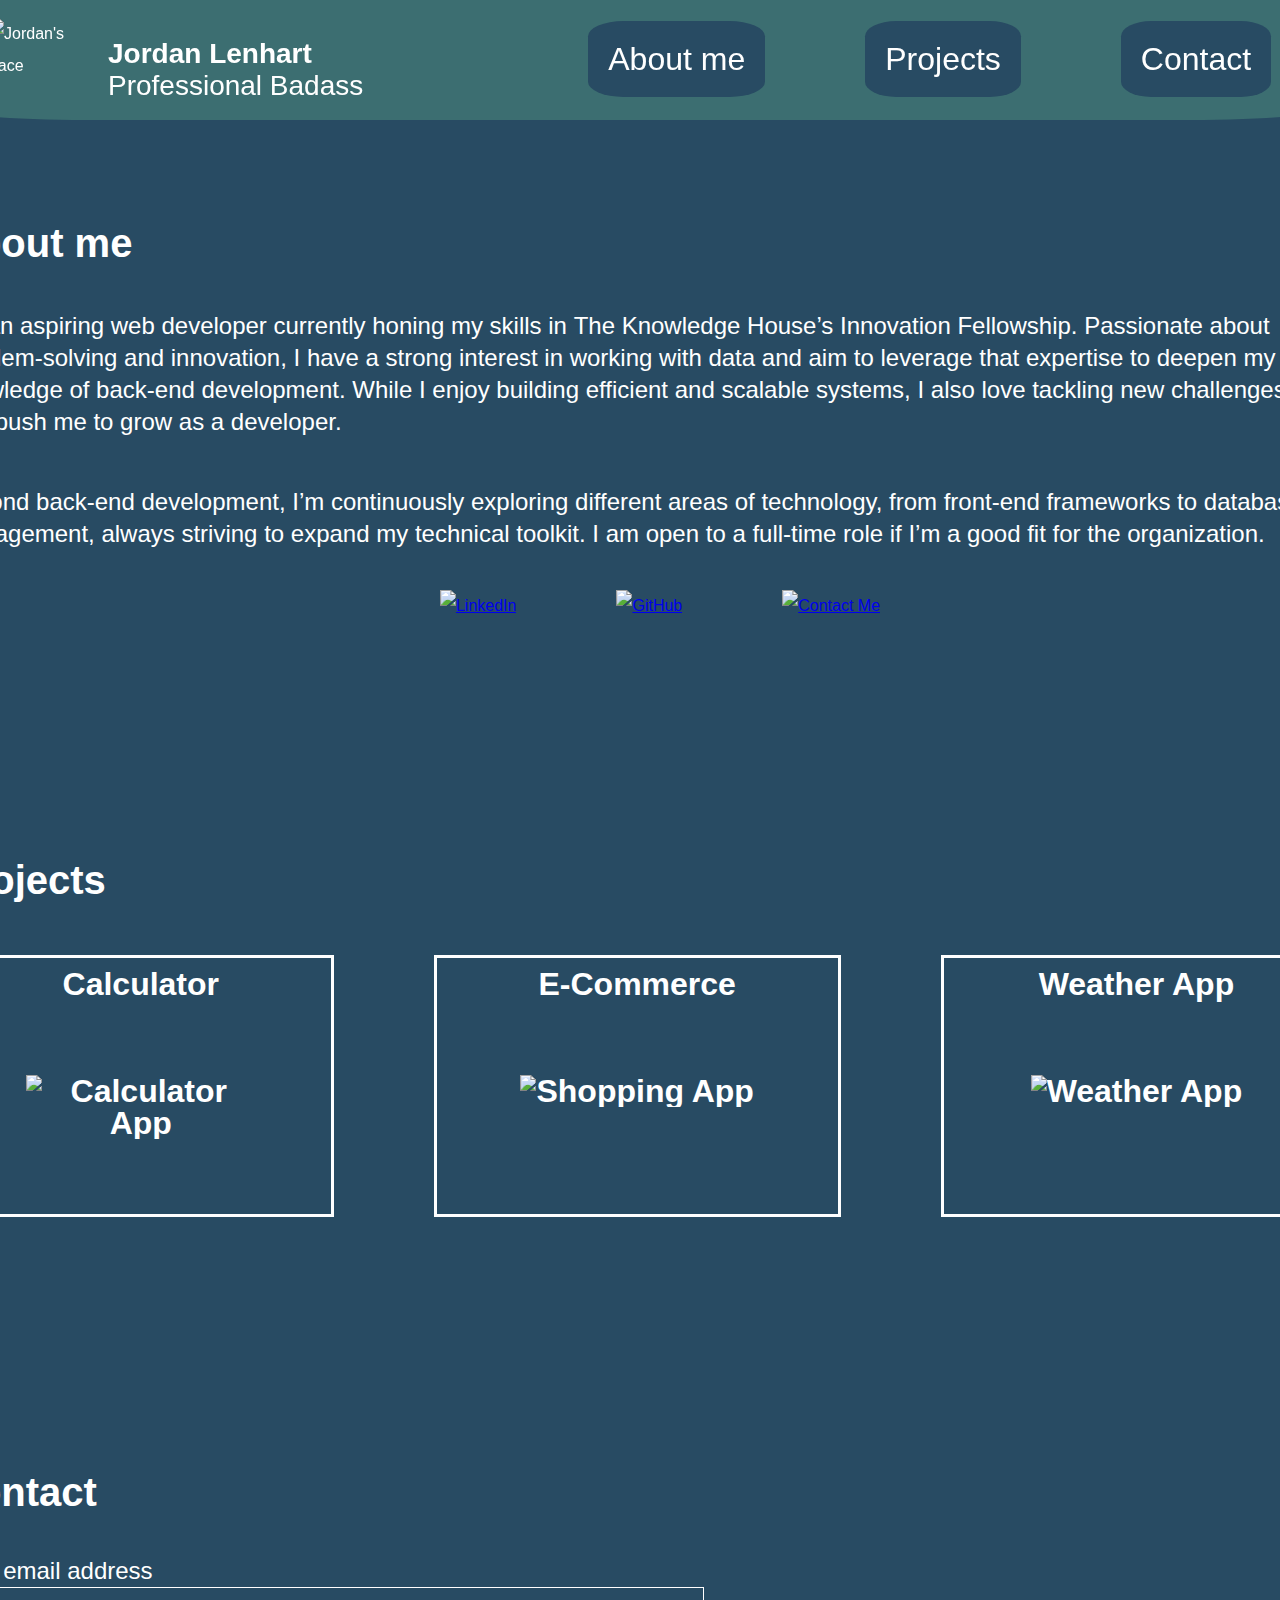
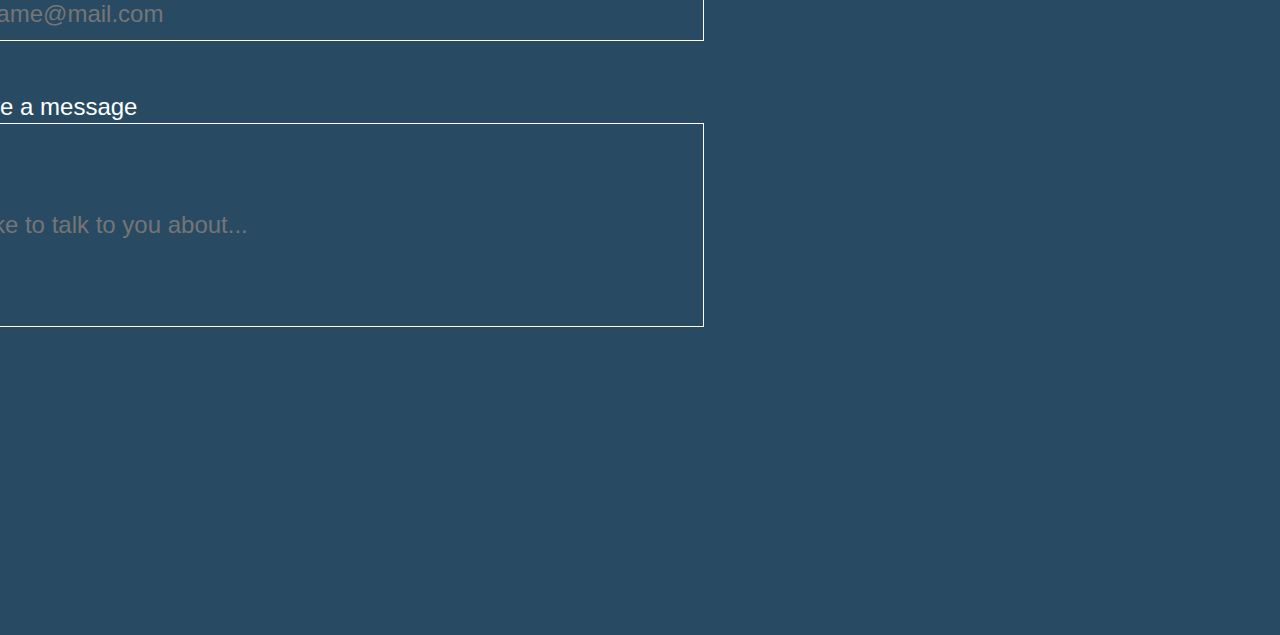
==== index.html @ 3fd6ee27 "changed to index name" ====
<!DOCTYPE html>
<html lang="en">
<script src="https://kit.fontawesome.com/ca22ae1b40.js" crossorigin="anonymous"></script>
  <head>
    <title>Jordan Lenhart | Web Developer</title>
    <meta charset="UTF-8" />
    <meta name="viewport" content="width=device-width" />
    <link rel="stylesheet" href="styles.css" />
  </head>

  <body>
  <div class="font-stats">
    <header>
    <nav>
        <div class="nav-bar-contents">
            <ul class="nav-bar-order">
                <li><div class="nav-bar-profile">
                    <img class="profile-pic" src="https://i.pinimg.com/564x/0e/65/e7/0e65e7640340a16068734dd46468fb9f.jpg" alt="Jordan's Face">
                    <ul class="nav-info">
                        <li class="nav-name-text">Jordan Lenhart</li>
                        <li class="nav-career-text">Professional Badass</li>
                    </ul>
                </div></li>

                <li><div class="nav-bar-links">
                    <ul class="nav-bar-tabs">
                    <li><a class="nav-bar-boxes" href="#about-me">About me</a></li>
                    <li><a class="nav-bar-boxes" href="#projects">Projects</a></li>
                    <li><a class="nav-bar-boxes" href="#contact">Contact</a></li>
                    </ul>
                </div></li>
            </ul>
        </div>
    </nav>
    </header>

    <main>

        <div id="about-me" class="sections">
          <h1 class="section-headings">About me</h1>

            <p class="about-me-text">I’m an aspiring web developer currently honing my skills in <strong>The Knowledge House’s Innovation Fellowship</strong>. Passionate about problem-solving and innovation, I have a strong interest in working with data and aim to leverage that expertise to deepen my knowledge of <strong>back-end development</strong>. While I enjoy building efficient and scalable systems, I also love tackling new challenges that push me to grow as a developer.</p>
            <p class="about-me-text">Beyond <strong>back-end development</strong>, I’m continuously exploring different areas of technology, from front-end frameworks to database management, always striving to expand my technical toolkit. I am open to a full-time role if I’m a good fit for the organization.</p>

            <div class="contact-links">
              <ul class="list-of-links">
                <li><a href="https://www.linkedin.com/in/jordanlenhart1/" target="blank">
                  <img class="contact-icons" src="https://upload.wikimedia.org/wikipedia/commons/thumb/c/ca/LinkedIn_logo_initials.png/640px-LinkedIn_logo_initials.png" alt="LinkedIn" width="101.69" height="100">
                </a></li>
                <li><a href="https://github.com/jordanlenhart" target="blank">
                  <img class="contact-icons" src="https://cdn-icons-png.flaticon.com/512/25/25231.png" alt="GitHub" width="101.69" height="100">
                </a></li>
                <li><a href="#contact">
                  <img class="contact-icons" src="https://cdn-icons-png.flaticon.com/512/666/666162.png" alt="Contact Me" width="101.69" height="100">
                </a></li>
            </ul>
            </div>

        </div>


        <div id="projects" class="sections">
            <h1 class="section-headings">Projects</h1>
            
            <div class="project-boxes">
              <h3 class="project-subheadings">Calculator
                <img class="project-icons" src="https://cdn2.iconfinder.com/data/icons/picol-vector/32/calculator-512.png" alt="Calculator App" width="210" height="220">
              </h3>
              <h3 class="project-subheadings">E-Commerce
                <img class="project-icons" src="https://cdn0.iconfinder.com/data/icons/mobile-basic-vol-1/32/Tote_Bag-512.png" alt="Shopping App" width="210" height="220">
              </h3>
              <h3 class="project-subheadings">Weather App
                <img class="project-icons" src="https://cdn4.iconfinder.com/data/icons/multimedia-75/512/multimedia-33-512.png" alt="Weather App" width="210" height="220">
              </h3>
            </div>
        </div>


        <div id="contact" class="sections">
          <h1 class="section-headings">Contact</h1>
          <form class="contact-form">
            <div class="contact-email">  
              <label for="textbox">Your email address</label>
              <input class="textbox-email" type="text" name="userText" placeholder="myname@mail.com">
            </div>
            <div class="contact-message">
              <label for="textbox">Leave a message</label>
              <input class="textbox-message" type="text" name="userText" placeholder="I'd like to talk to you about...">
            </div>
        </form>
        

          
        </div>

      </div>
    </main>
  </body>
</html>
---- styles.css ----
/* WHOLE DOC */

html {
    display: flex;
    justify-self: center;
    width: 1400px;
  }
  
  body {
    background-color: #284B63;
    margin-top: 0px;
  }
  
  .font-stats {
    font-family: 'Lexend', sans-serif;
    color: #FFFFFF;
    line-height: 200%;
  }
  
  
  /* NAV BAR */
  
  nav {
    position: fixed;
    display: flex;
    align-items: center;
    height: 120px;
    width: 1380px;
    top: 0%;
    background-color: #3C6E71;
    border-bottom-left-radius: 10%;
    border-bottom-right-radius: 10%;
  }

.nav-bar-profile {
    display: flex;
}

.nav-info {
    list-style: none;
    margin-top: 20px;
    font-size: 28px;
}

.nav-name-text {
    font-weight: bold;
}

  .nav-bar-order {
    list-style: none;
    display: flex;
    column-gap: 200px;
  }

  .nav-bar-contents {
    display: flex;
  }
  
.profile-pic {
    height: 80px;
    width: 80px;
    border-radius: 20%;
}


.nav-bar-links {
    display: flex;
}

  .nav-bar-tabs {
    display: flex;
    column-gap: 100px;
    padding: 25px;
    list-style-type: none;
    font-size: 32px;
  }
  
  .nav-bar-boxes {
    background-color: #284B63;
    border-radius: 20%;
    padding: 20px;
    text-decoration: none;
    color: #FFFFFF;
  }
  
  
  /* SECTIONS */
  
  .section-headings {
    font-size: 40px;
    font-weight: bold;
  }
  
  .sections {
    padding-top: 200px;
  }
  
  
  /* ABOUT ME SECTION */
  
  #about-me {
    display: flex;
    flex-direction: column;
    padding-top: 200px;
    font-weight: lighter;
  }
  
  .about-me-text {
    font-size: 24px;
    font-weight: lighter;
  }
  
  .list-of-links {
    display: flex;
    justify-content: center;
    list-style-type: none;
    column-gap: 100px;
  }
  
  
  /* PROJECTS SECTION */
  
  .project-subheadings {
    padding-top: 10px;
    font-size: 32px;
    font-weight: bold;
    border-style: solid;
    border-color: #FFFFFF;
    text-align: center;
  }
  
  .project-boxes {
    display: flex;
    justify-content: center;
    column-gap: 100px;
  }
  
  .project-icons {
    padding: 75px;
  }
  
  
  
  /* CONTACT SECTION */
  
  .contact-form {
    display: flex;
    flex-direction: column;
    column-gap: 500px;
    font-size: 24px;
    font-weight: 200;
    padding-bottom: 300px;
  }
  
  .contact-email {
    padding-top: 20px;
    display: flex;
    flex-direction: column;
  }
  
  .textbox-email {
    width: 750px;
    height: 50px;
    border-style: solid;
    border-color: #FFFFFF;
    border-width: 1.5px;
    background-color: #284B63;
  }
  
  .contact-message {
    padding-top: 50px;
    display: flex;
    flex-direction: column;
  }
  
  .textbox-message {
    width: 750px;
    height: 200px;
    border-style: solid;
    border-color: #FFFFFF;
    border-width: 1.5px;
    background-color: #284B63;
  }
  
  input[type=text] {
    font-size: 24px;
    color: #FFFFFF;
  }
  
  input::placeholder {
    font-size: 24px;
    font-weight: 100;
    text-align: start;
  }
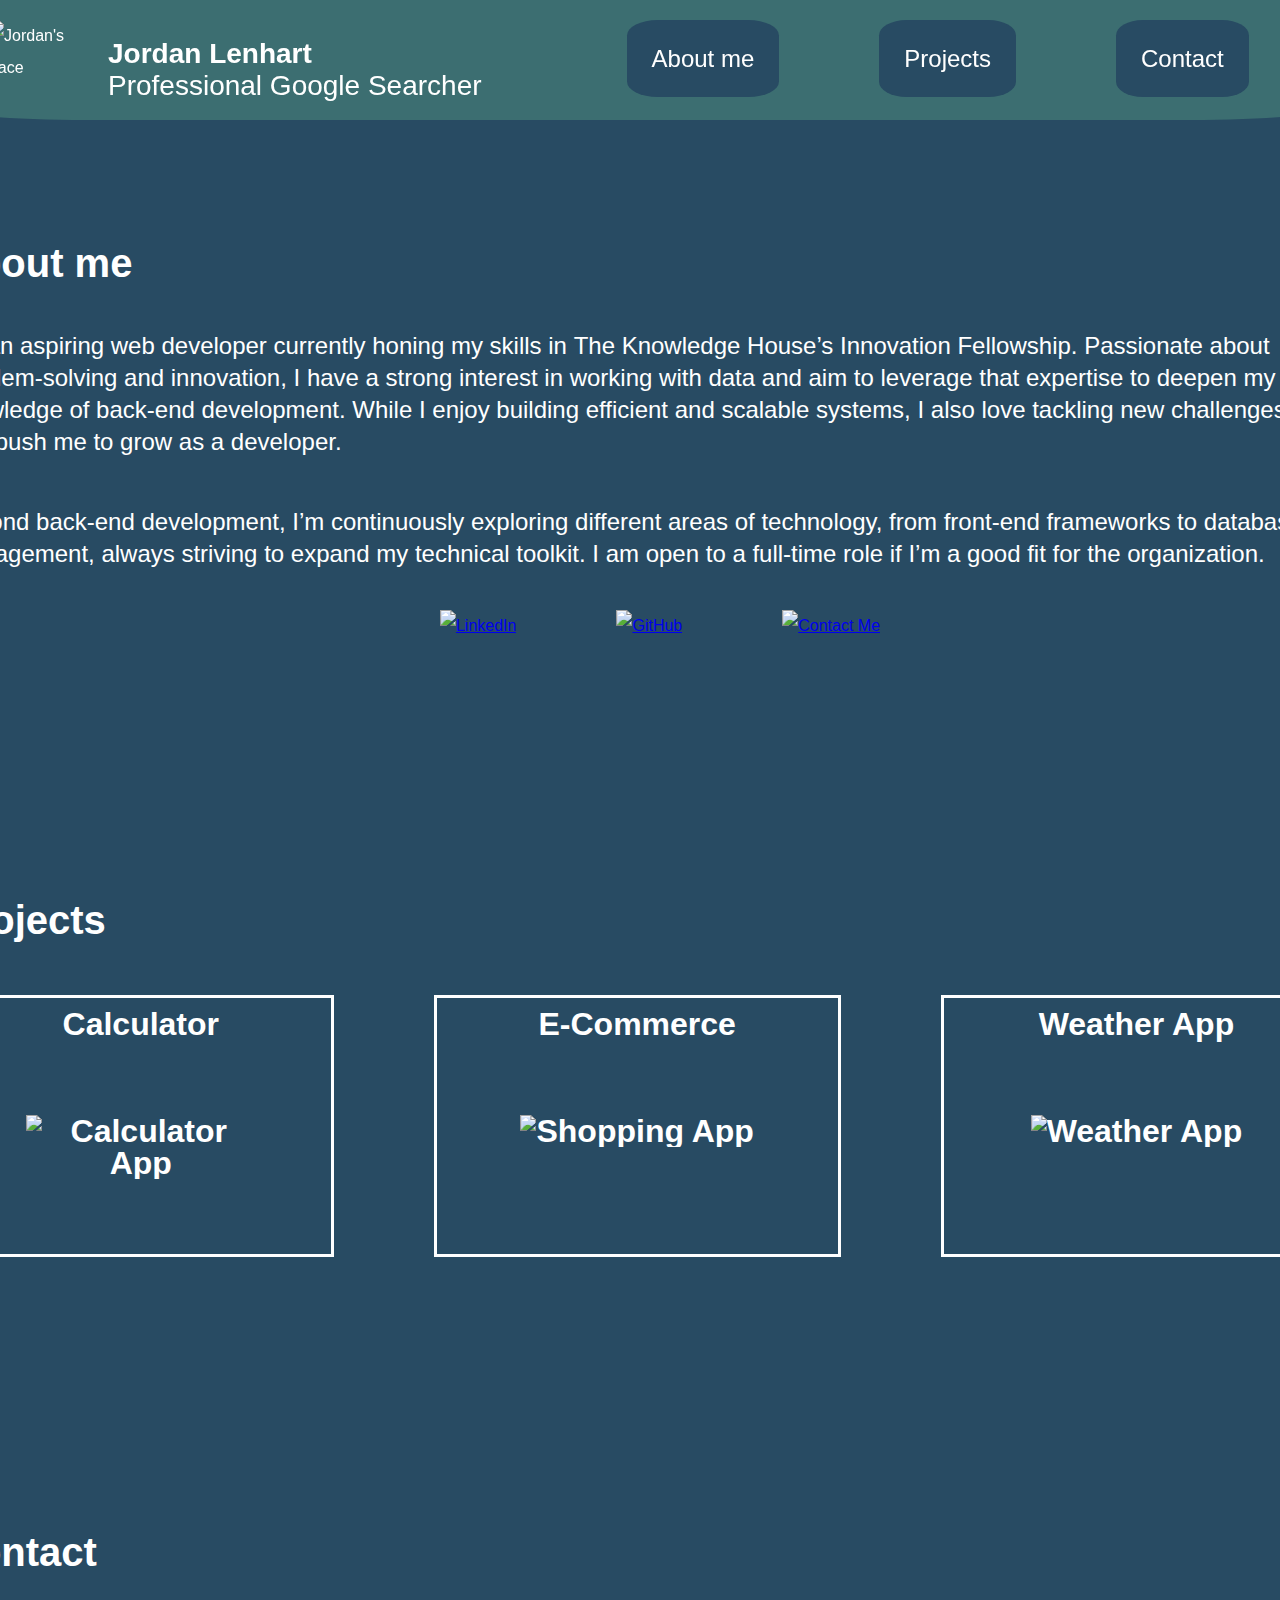
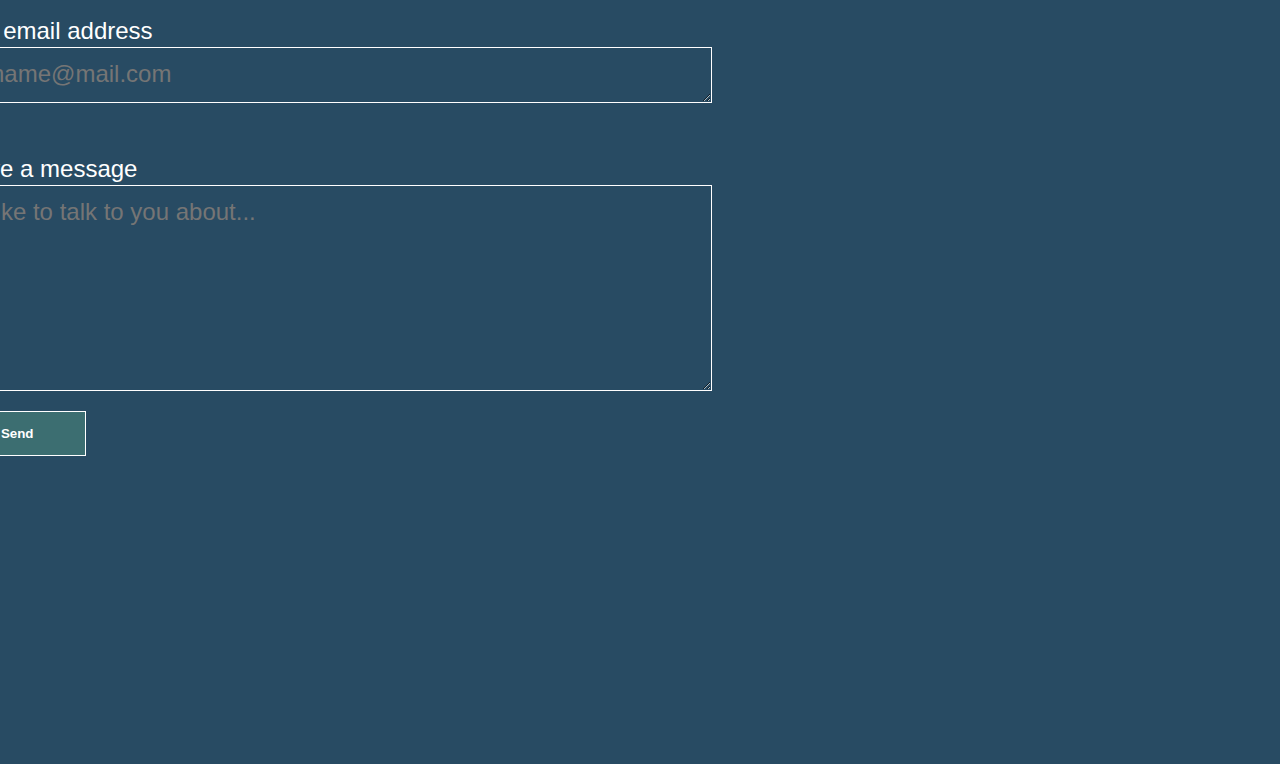
==== commit eee2649b: "revised contact section for structure and style" ====
--- a/index.html
+++ b/index.html
@@ -18,7 +18,7 @@
                     <img class="profile-pic" src="https://i.pinimg.com/564x/0e/65/e7/0e65e7640340a16068734dd46468fb9f.jpg" alt="Jordan's Face">
                     <ul class="nav-info">
                         <li class="nav-name-text">Jordan Lenhart</li>
-                        <li class="nav-career-text">Professional Badass</li>
+                        <li class="nav-career-text">Professional Google Searcher</li>
                     </ul>
                 </div></li>
 
@@ -81,16 +81,14 @@
           <form class="contact-form">
             <div class="contact-email">  
               <label for="textbox">Your email address</label>
-              <input class="textbox-email" type="text" name="userText" placeholder="myname@mail.com">
+              <textarea class="textbox-email" type="text" name="userText" placeholder="myname@mail.com"></textarea>
             </div>
             <div class="contact-message">
               <label for="textbox">Leave a message</label>
-              <input class="textbox-message" type="text" name="userText" placeholder="I'd like to talk to you about...">
+              <textarea class="textbox-message" type="text" name="userText" placeholder="I'd like to talk to you about..."></textarea>
             </div>
+          <button class="send-button"><p class="send-text">Send</p></button>
         </form>
-        
-
-          
         </div>
 
       </div>
--- a/styles.css
+++ b/styles.css
@@ -34,6 +34,8 @@
 
 .nav-bar-profile {
     display: flex;
+    justify-content: left;
+    align-items: center;
 }
 
 .nav-info {
@@ -49,7 +51,7 @@
   .nav-bar-order {
     list-style: none;
     display: flex;
-    column-gap: 200px;
+    column-gap: 120px;
   }
 
   .nav-bar-contents {
@@ -72,15 +74,18 @@
     column-gap: 100px;
     padding: 25px;
     list-style-type: none;
-    font-size: 32px;
+    align-items: center;
+
   }
   
   .nav-bar-boxes {
     background-color: #284B63;
     border-radius: 20%;
-    padding: 20px;
+    height: 80px;
+    padding: 25px;
     text-decoration: none;
     color: #FFFFFF;
+    font-size: 24px;
   }
   
   
@@ -92,7 +97,7 @@
   }
   
   .sections {
-    padding-top: 200px;
+    padding-top: 220px;
   }
   
   
@@ -101,7 +106,7 @@
   #about-me {
     display: flex;
     flex-direction: column;
-    padding-top: 200px;
+    padding-top: 220px;
     font-weight: lighter;
   }
   
@@ -180,15 +185,34 @@
     border-color: #FFFFFF;
     border-width: 1.5px;
     background-color: #284B63;
-  }
-  
-  input[type=text] {
-    font-size: 24px;
-    color: #FFFFFF;
-  }
-  
-  input::placeholder {
+    line-height: 100%;
+  }
+  
+  textarea[type=text] {
+    font-size: 24px;
+    color: #FFFFFF;
+    font-family: 'Lexend', sans-serif;
+    color: #FFFFFF;
+    line-height: 200%;
+    padding-left: 10px;
+  }
+  
+  placeholder {
     font-size: 24px;
     font-weight: 100;
-    text-align: start;
-  }+    padding-left: 5px;
+    font-family: 'Lexend', sans-serif;
+    line-height: 200%;
+  }
+
+  .send-button {
+    margin-top:  20px;
+    width: 10%;
+    font-family: 'Lexend', sans-serif;
+    font-weight: bold;
+    color: #FFFFFF;
+    background-color: #3C6E71;
+    border-style: solid;
+    border-color: #FFFFFF;
+    border-width: 1.5px;
+  }
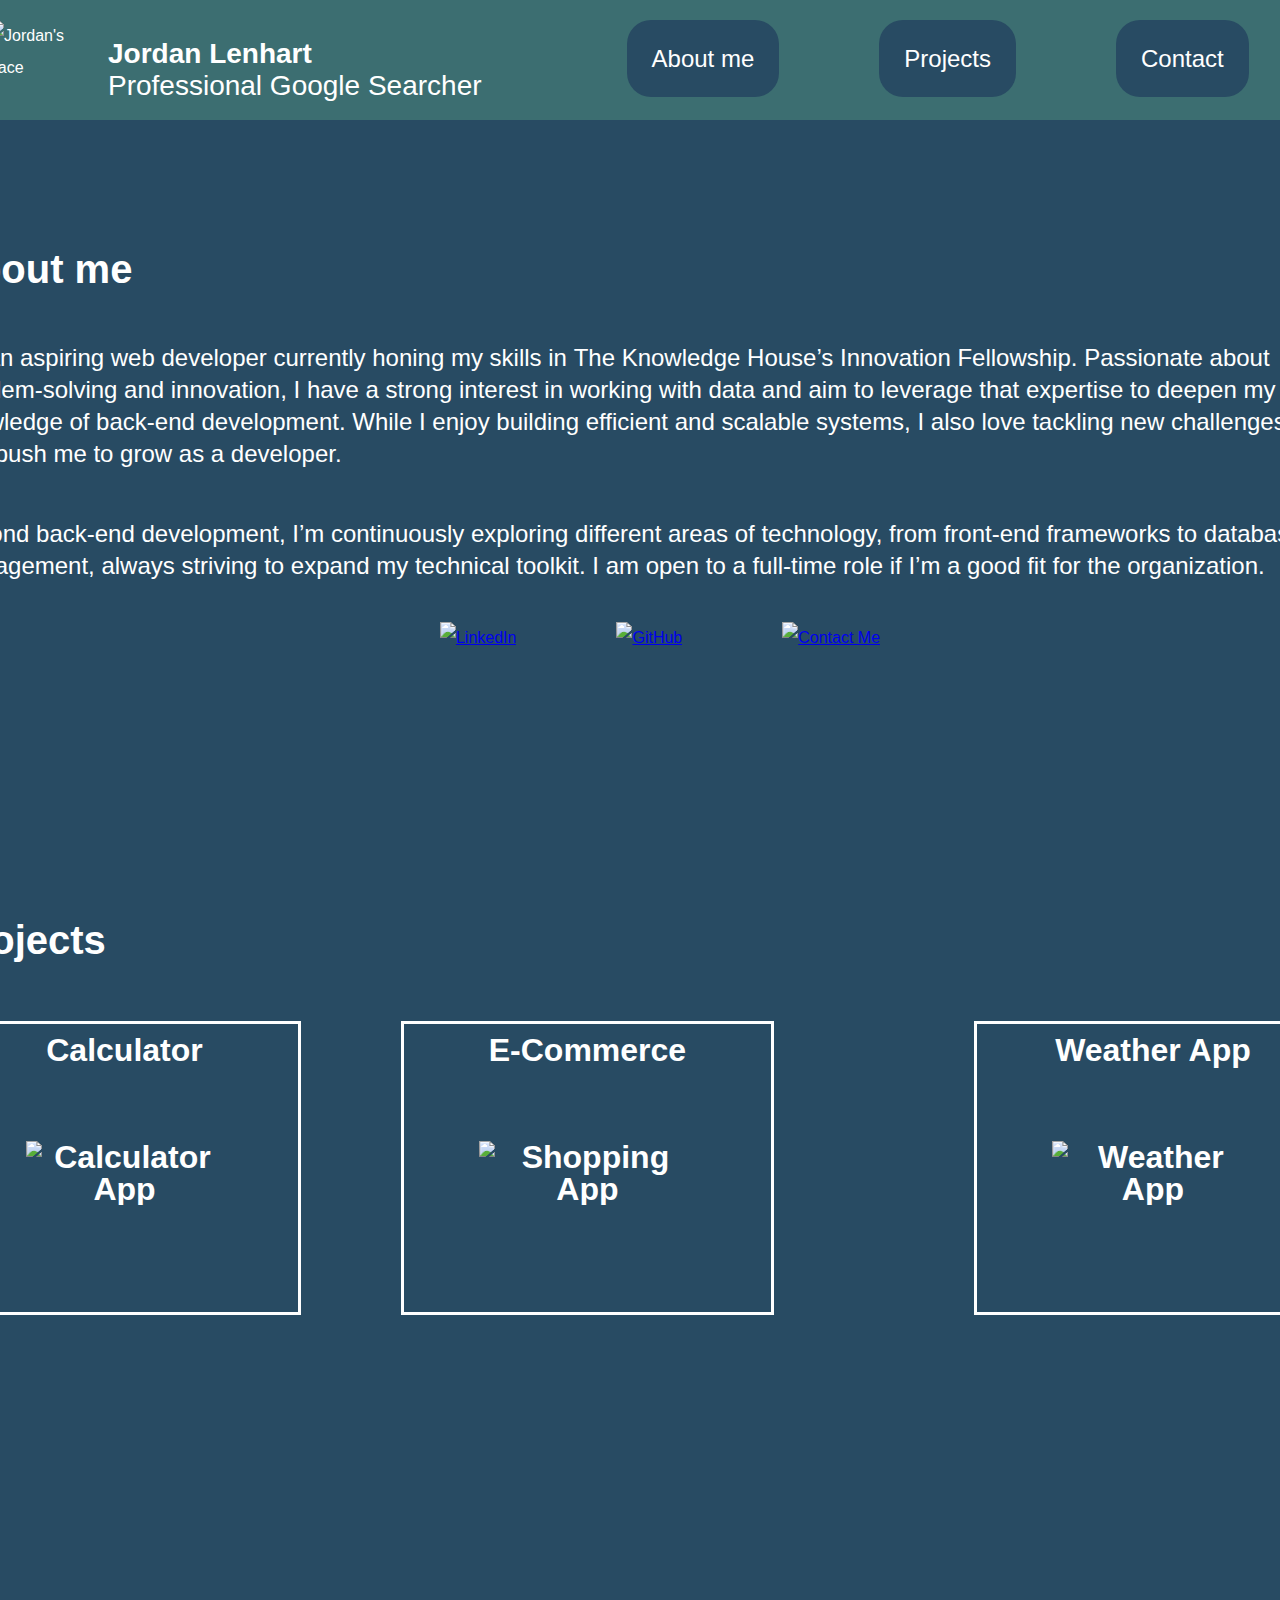
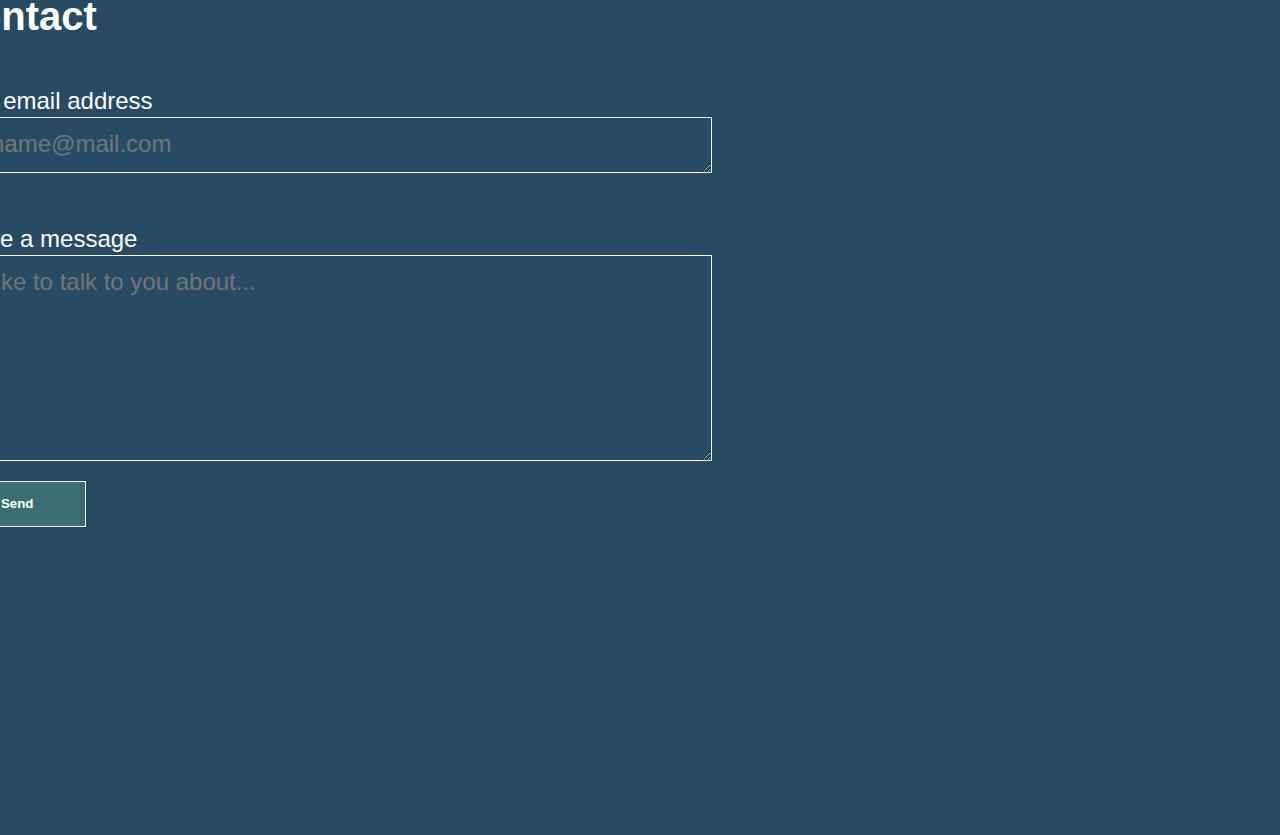
==== commit ce434a3b: "changed border radius for nav bar elements" ====
--- a/index.html
+++ b/index.html
@@ -1,6 +1,6 @@
 <!DOCTYPE html>
 <html lang="en">
-<script src="https://kit.fontawesome.com/ca22ae1b40.js" crossorigin="anonymous"></script>
+<link rel="icon" type="image/x-icon" href="https://cdn.iconscout.com/icon/free/png-256/free-j-icon-download-in-svg-png-gif-file-formats--character-alphabet-letter-characters-pack-sign-symbols-icons-32861.png">
   <head>
     <title>Jordan Lenhart | Web Developer</title>
     <meta charset="UTF-8" />
@@ -37,7 +37,7 @@
     <main>
 
         <div id="about-me" class="sections">
-          <h1 class="section-headings">About me</h1>
+          <h2 class="section-headings">About me</h2>
 
             <p class="about-me-text">I’m an aspiring web developer currently honing my skills in <strong>The Knowledge House’s Innovation Fellowship</strong>. Passionate about problem-solving and innovation, I have a strong interest in working with data and aim to leverage that expertise to deepen my knowledge of <strong>back-end development</strong>. While I enjoy building efficient and scalable systems, I also love tackling new challenges that push me to grow as a developer.</p>
             <p class="about-me-text">Beyond <strong>back-end development</strong>, I’m continuously exploring different areas of technology, from front-end frameworks to database management, always striving to expand my technical toolkit. I am open to a full-time role if I’m a good fit for the organization.</p>
@@ -60,24 +60,27 @@
 
 
         <div id="projects" class="sections">
-            <h1 class="section-headings">Projects</h1>
+            <h2 class="section-headings">Projects</h2>
             
             <div class="project-boxes">
               <h3 class="project-subheadings">Calculator
                 <img class="project-icons" src="https://cdn2.iconfinder.com/data/icons/picol-vector/32/calculator-512.png" alt="Calculator App" width="210" height="220">
               </h3>
+              
               <h3 class="project-subheadings">E-Commerce
                 <img class="project-icons" src="https://cdn0.iconfinder.com/data/icons/mobile-basic-vol-1/32/Tote_Bag-512.png" alt="Shopping App" width="210" height="220">
               </h3>
+              <p></p>
               <h3 class="project-subheadings">Weather App
                 <img class="project-icons" src="https://cdn4.iconfinder.com/data/icons/multimedia-75/512/multimedia-33-512.png" alt="Weather App" width="210" height="220">
+                <p></p>
               </h3>
             </div>
         </div>
 
 
         <div id="contact" class="sections">
-          <h1 class="section-headings">Contact</h1>
+          <h2 class="section-headings">Contact</h2>
           <form class="contact-form">
             <div class="contact-email">  
               <label for="textbox">Your email address</label>
--- a/styles.css
+++ b/styles.css
@@ -28,8 +28,8 @@
     width: 1380px;
     top: 0%;
     background-color: #3C6E71;
-    border-bottom-left-radius: 10%;
-    border-bottom-right-radius: 10%;
+    border-bottom-left-radius: 1.5em;
+    border-bottom-right-radius: 1.5em;
   }
 
 .nav-bar-profile {
@@ -80,7 +80,7 @@
   
   .nav-bar-boxes {
     background-color: #284B63;
-    border-radius: 20%;
+    border-radius: 1em;
     height: 80px;
     padding: 25px;
     text-decoration: none;
